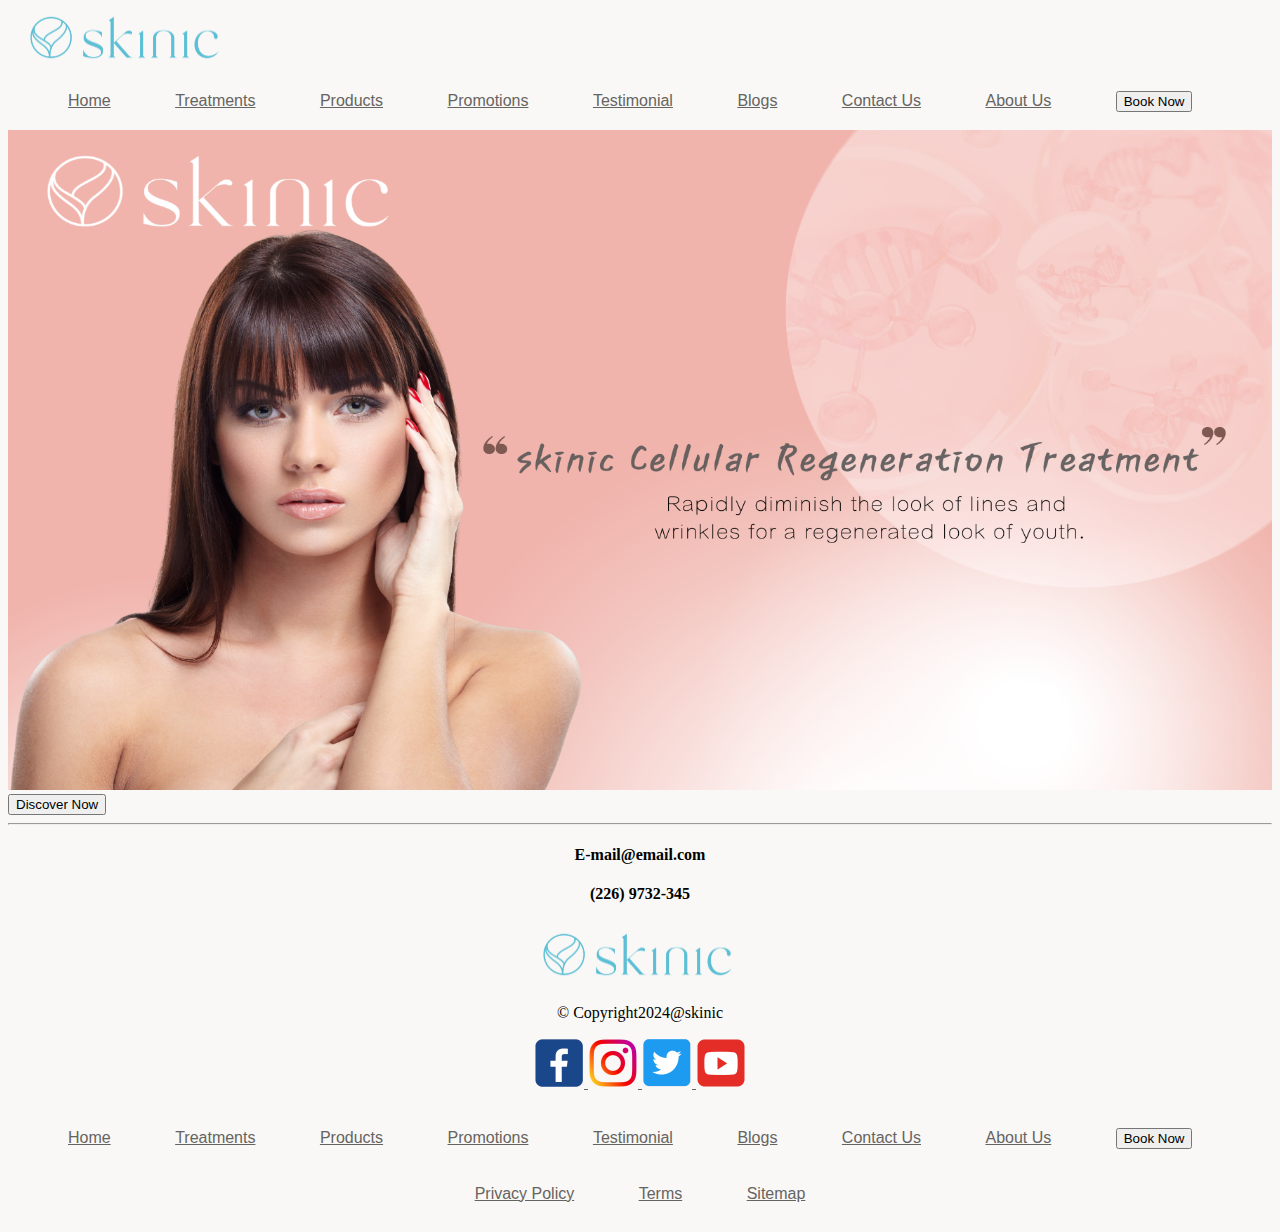
==== products.html @ 2d201b30 "Add the elements for index.html" ====
<!DOCTYPE html>
<html lang="en">
<head>
    <meta charset="UTF-8">
    
    <title>skinic-Product</title>

    <link href="css/product.css" rel="stylesheet" type="text/css" media="screen">
</head>
<body>
    <header>
        <img src="images/skinic logo.png" alt="skinic logo" width="238" height="59">

        <nav>
            <h2 class="hidden" Main Navigation></h2>
            <ul>
                <li><a class href="index.html">Home</a></li>
                <li><a class href="treatments.html">Treatments</a></li>
                <li><a class href="products.html">Products</a></li>
                <li><a class href="promotions.html">Promotions</a></li>
                <li><a class href="testimonial.html">Testimonial</a></li>
                <li><a class href="blogs.html">Blogs</a></li>
                <li><a class href="contact.html">Contact Us</a></li>
                <li><a class href="about.html">About Us</a></li>
            </ul>
                <a href="booknow.html">
                    <button>Book Now</button>
                </a>
        </nav>
    </header>
        
        <br/>

    <main>
        <img src="images/skinic themetic img.png" alt="skinic themetic image" width="100%" height="660">
        
        <br>

        <a href="treatments.html">
            <button>Discover Now</button>
        </a>
    </main>
        
        <hr>


    <footer>
    <section>
            <h4>E-mail@email.com</h4>
            <h4>(226) 9732-345</h4>
            <img src="images/skinic logo.png" alt="skinic logo" width="238" height="59">
            <p>
            &copy; Copyright2024@skinic
            </p>
    </section>
      
    <section>
          <a href="https://facebook.com">
            <img src="images/facebook.png" alt="facebook" width="50px" height="50px">
          </a>
      
          <a href="https://www.instagram.com/">
            <img src="images/instagram.png" alt="instagram" width="50px" height="50px">
          </a>
      
          <a href="https://twitter.com/">
            <img src="images/twitter.png" alt="twitter" width="50px" height="50px">
          </a>
      
          <a href="https://youtube.com/">
            <img src="images/youtube.png" alt="you tube" width="50px" height="50px">
          </a>
    </section>
          
          <br/>
          <br/>
      
    <section>
            <nav style="text-align: left;">
            <ul>
                      <li><a class href="index.html">Home</a></li>
                      <li><a class href="treatments.html">Treatments</a></li>
                      <li><a class href="products.html">Products</a></li>
                      <li><a class href="promotions.html">Promotions</a></li>
                      <li><a class href="testimonial.html">Testimonial</a></li>
                      <li><a class href="blogs.html">Blogs</a></li>
                      <li><a class href="contact.html">Contact Us</a></li>
                      <li><a class href="about.html">About Us</a></li>
              </ul>
            <a href="booknow.html">
              <button>Book Now</button>
            </a>
            </nav>
    </section>
      
          <br/>
          <br/>
      
    <section>
            <nav style="align-items: center;">
            <ul>
                      <li><a class href="#">Privacy Policy</a></li>
                      <li><a class href="#">Terms</a></li>
                      <li><a class href="#">Sitemap</a></li>     
            </ul>
            </nav>
    </section>
      </footer>
        </body>
      
      
      </html>
---- css/product.css ----
body {
    background-color: rgb(249, 248, 246);
}

header,ul,li {
    display: inline;
}

ul,li {
    width: 80px;
    border-color: rgb(255, 255, 255);
    border-style:hidden ;
    border-width: 30px;
    padding: 30px;
    margin-top: 30px;
    font-family: 'Segoe UI', Tahoma, Geneva, Verdana, sans-serif;
    color: rgb(88, 83, 81);
}

a:link {
    color: hwb(40 38% 60%);
}

a:hover {
    color: hwb(192 15% 16%);
}

h1 {
    text-align: center;
    color: #4c4b4b;
    font-size:xx-large;
}

h3 {
    text-align: center;
    color: #4c4b4b;
}

section,ul,li {
    text-align: center;
}
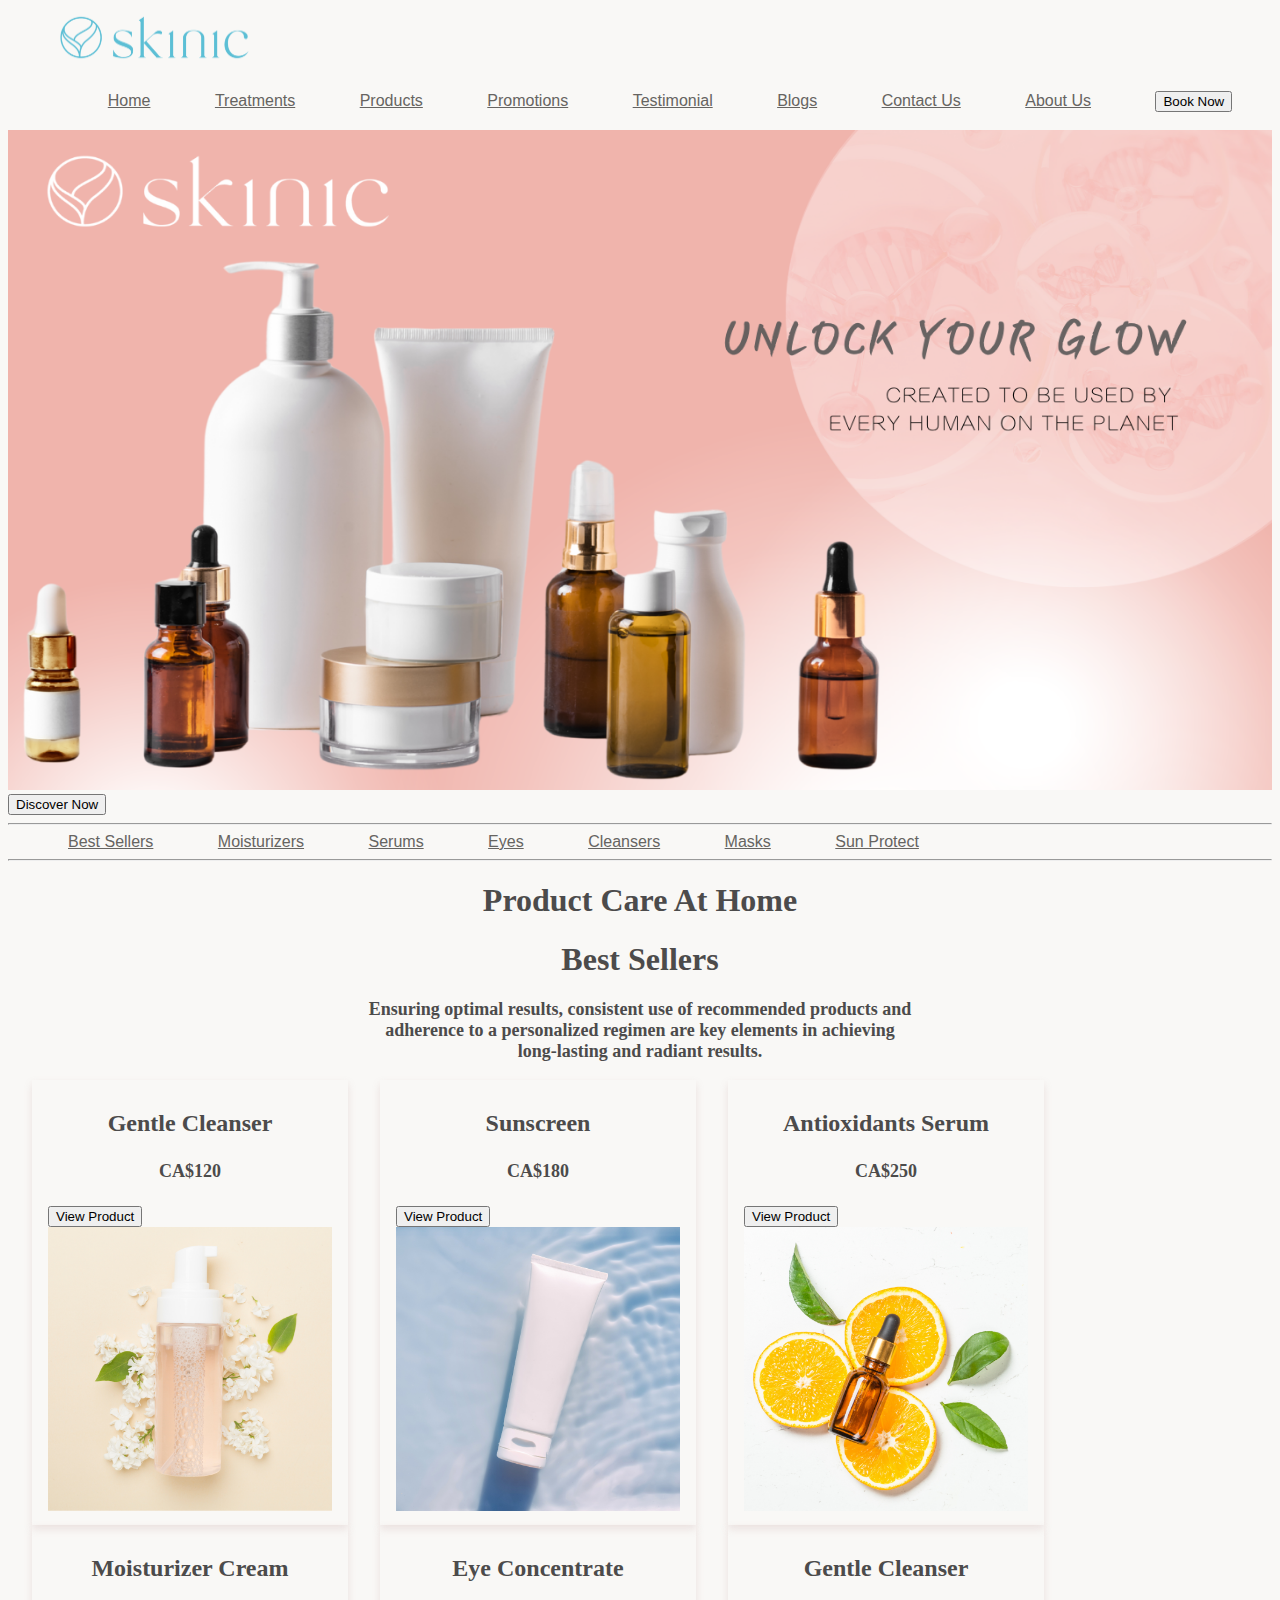
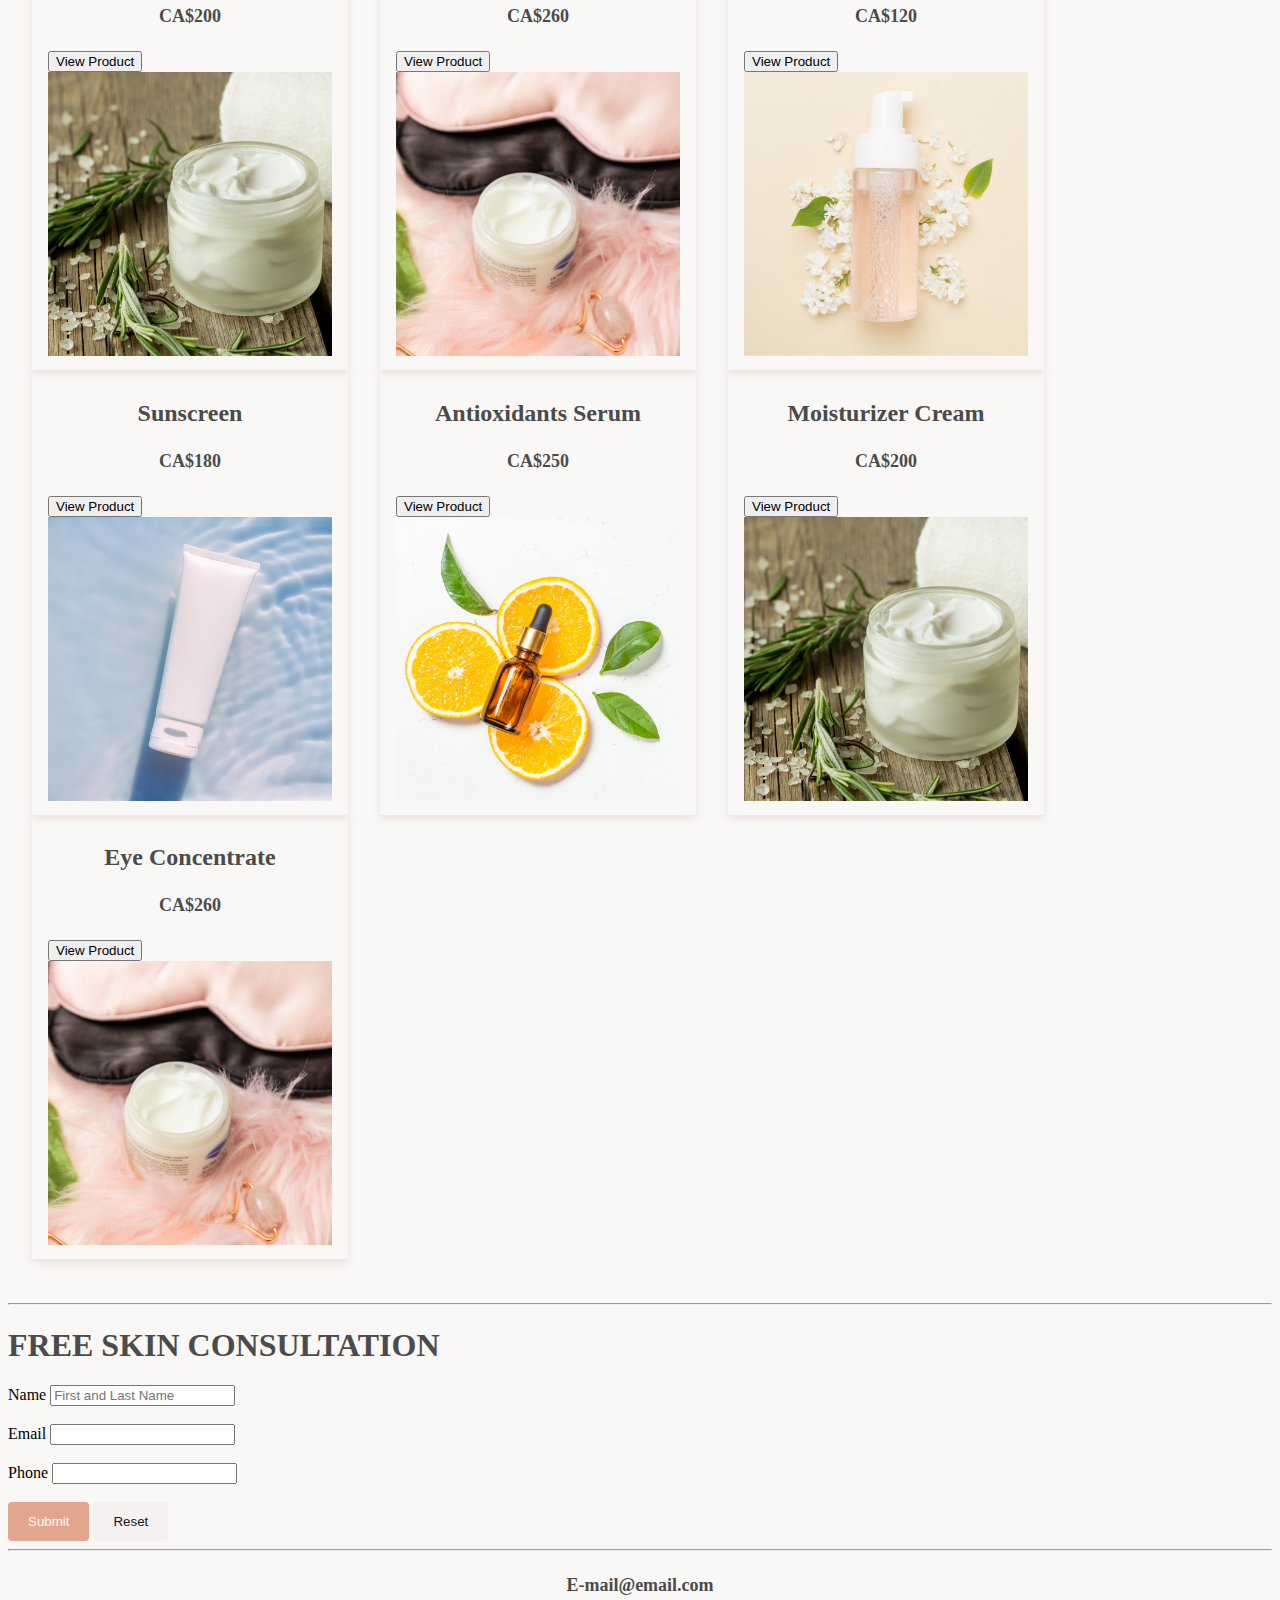
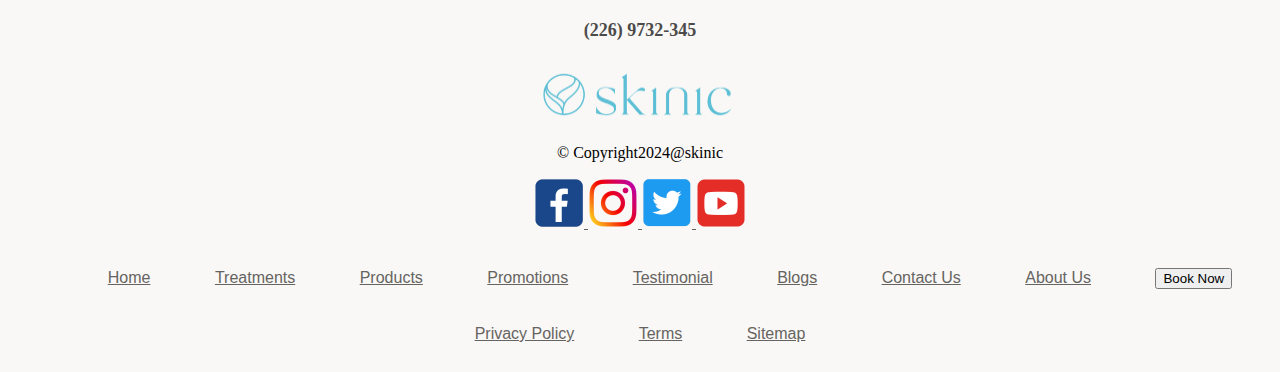
==== commit cf892168: "1052" ====
--- a/products.html
+++ b/products.html
@@ -7,10 +7,11 @@
 
     <link href="css/product.css" rel="stylesheet" type="text/css" media="screen">
 </head>
+
 <body>
     <header>
         <img src="images/skinic logo.png" alt="skinic logo" width="238" height="59">
-
+        <div class="nav" style="text-align: center;">
         <nav>
             <h2 class="hidden" Main Navigation></h2>
             <ul>
@@ -27,88 +28,273 @@
                     <button>Book Now</button>
                 </a>
         </nav>
+      </div>
     </header>
         
         <br/>
 
     <main>
-        <img src="images/skinic themetic img.png" alt="skinic themetic image" width="100%" height="660">
+      <section>
+      <img src="images/Product-thematic.png" alt="product themetic image" width="100%" height="660">
         
         <br>
 
         <a href="treatments.html">
             <button>Discover Now</button>
         </a>
+      </section>  
+
+        <section>
+        <hr>
+        <div class="product-link">
+        <ul>
+          <li><a class href="#">Best Sellers</a></li>
+          <li><a class href="#">Moisturizers</a></li>
+          <li><a class href="#">Serums</a></li>
+          <li><a class href="#">Eyes</a></li>
+          <li><a class href="#">Cleansers</a></li>
+          <li><a class href="#">Masks</a></li>
+          <li><a class href="#">Sun Protect</a></li>
+        </ul>
+      </div>
+      </section>
     </main>
+
+      <section>
+        <hr>
+        <h1>Product Care At Home</h1>
+        <h1>Best Sellers</h1>
+                <h3>Ensuring optimal results, consistent use of recommended products and
+                  <br/> adherence to a personalized regimen are key elements in achieving
+                  <br/> long-lasting and radiant results.
+                </h3>
+
+                <div class="row">
+                  <div class="products-column">
+                    <div class="products-card">
+                      <h2>Gentle Cleanser</h2>
+                      <h4>CA$120</h4>
+                        <a href="products.html">
+                          <button class="View Product">View Product</button>
+                        <div class="products-scroll-container">
+                        <img src="images/Gentle_Cleanser.png" alt="Gentle Cleanser" style="width:100%">
+                        </a>
+                      </div>
+                    </div>
+                  </div>
+
+                  <div class="products-column">
+                    <div class="products-card">
+                      <h2>Sunscreen</h2>
+                      <h4>CA$180</h4>
+                        <a href="products.html">
+                          <button class="View Product">View Product</button>
+                        <div class="products-scroll-container">
+                        <img src="images/Sunscreen.png" alt="Sun Screen" style="width:100%">
+                        </a>
+                      </div>
+                    </div>
+                  </div>
+
+                  <div class="products-column">
+                    <div class="products-card">
+                      <h2>Antioxidants Serum</h2>
+                      <h4>CA$250</h4>
+                        <a href="products.html">
+                          <button class="View Product">View Product</button>
+                        <div class="products-scroll-container">
+                        <img src="images/Serum.png" alt="Antioxidants Serum" style="width:100%">
+                        </a>
+                      </div>
+                    </div>
+                  </div>
+
+                  <div class="products-column">
+                    <div class="products-card">
+                      <h2>Moisturizer Cream</h2>
+                      <h4>CA$200</h4>
+                        <a href="products.html">
+                          <button class="View Product">View Product</button>
+                        <div class="products-scroll-container">
+                        <img src="images/FaceCream.png" alt="Moisturizer Cream" style="width:100%">
+                        </a>
+                      </div>
+                    </div>
+                  </div>
+
+                  <div class="products-column">
+                    <div class="products-card">
+                      <h2>Eye Concentrate</h2>
+                      <h4>CA$260</h4>
+                        <a href="products.html">
+                          <button class="View Product">View Product</button>
+                        <div class="products-scroll-container">
+                        <img src="images/EyeCream.png" alt="Eye Cream" style="width:100%">
+                        </a>
+                      </div>
+                    </div>
+                  </div>
+
+                  <div class="products-column">
+                    <div class="products-card">
+                      <h2>Gentle Cleanser</h2>
+                      <h4>CA$120</h4>
+                        <a href="products.html">
+                          <button class="View Product">View Product</button>
+                        <div class="products-scroll-container">
+                        <img src="images/Gentle_Cleanser.png" alt="Gentle Cleanser" style="width:100%">
+                        </a>
+                      </div>
+                    </div>
+                  </div>
+
+                  <div class="products-column">
+                    <div class="products-card">
+                      <h2>Sunscreen</h2>
+                      <h4>CA$180</h4>
+                        <a href="products.html">
+                          <button class="View Product">View Product</button>
+                        <div class="products-scroll-container">
+                        <img src="images/Sunscreen.png" alt="Sun Screen" style="width:100%">
+                        </a>
+                      </div>
+                    </div>
+                  </div>
+
+                  <div class="products-column">
+                    <div class="products-card">
+                      <h2>Antioxidants Serum</h2>
+                      <h4>CA$250</h4>
+                        <a href="products.html">
+                          <button class="View Product">View Product</button>
+                        <div class="products-scroll-container">
+                        <img src="images/Serum.png" alt="Antioxidants Serum" style="width:100%">
+                        </a>
+                      </div>
+                    </div>
+                  </div>
+
+                  <div class="products-column">
+                    <div class="products-card">
+                      <h2>Moisturizer Cream</h2>
+                      <h4>CA$200</h4>
+                        <a href="products.html">
+                          <button class="View Product">View Product</button>
+                        <div class="products-scroll-container">
+                        <img src="images/FaceCream.png" alt="Moisturizer Cream" style="width:100%">
+                        </a>
+                      </div>
+                    </div>
+                  </div>
+
+                  <div class="products-column">
+                    <div class="products-card">
+                      <h2>Eye Concentrate</h2>
+                      <h4>CA$260</h4>
+                        <a href="products.html">
+                          <button class="View Product">View Product</button>
+                        <div class="products-scroll-container">
+                        <img src="images/EyeCream.png" alt="Eye Cream" style="width:100%">
+                        </a>
+                      </div>
+                    </div>
+                  </div>
+</section>
+<br/>
+<br/>
+
+      <section>
+        <hr>
+        <h1 style="text-align: left;">FREE SKIN CONSULTATION</h1>
+      <form autocomplete="off" method="post" action="form.php" style="text-align: left;">
+        <label>Name</label>
+        <input type="name" placeholder="First and Last Name" required>
+        <br/>
+        <br/>
+        <label>Email</label>
+        <input type="email" required>
+        <br/>
+        <br/>
+        <label>Phone</label>
+        <input type="tel" (requires valid #)>
+        <br/>
+        <br/>
+        <input type="submit" value="Submit">
+        <button type="reset">Reset</button>
+      </form>
+  </section>
         
-        <hr>
-
-
-    <footer>
+  <hr>
+
+
+  <footer>
+    <div class="company-info" style="text-align: center;">
     <section>
-            <h4>E-mail@email.com</h4>
-            <h4>(226) 9732-345</h4>
-            <img src="images/skinic logo.png" alt="skinic logo" width="238" height="59">
-            <p>
-            &copy; Copyright2024@skinic
-            </p>
+        <h4>E-mail@email.com</h4>
+        <h4>(226) 9732-345</h4>
+        <img src="images/skinic logo.png" alt="skinic logo" width="238" height="59">
+        <p>
+        &copy; Copyright2024@skinic
+        </p>
     </section>
-      
+    </div>
+  
+    <div class="social-media" style="text-align: center;">
     <section>
-          <a href="https://facebook.com">
-            <img src="images/facebook.png" alt="facebook" width="50px" height="50px">
-          </a>
-      
-          <a href="https://www.instagram.com/">
-            <img src="images/instagram.png" alt="instagram" width="50px" height="50px">
-          </a>
-      
-          <a href="https://twitter.com/">
-            <img src="images/twitter.png" alt="twitter" width="50px" height="50px">
-          </a>
-      
-          <a href="https://youtube.com/">
-            <img src="images/youtube.png" alt="you tube" width="50px" height="50px">
-          </a>
+      <a href="https://facebook.com">
+        <img src="images/facebook.png" alt="facebook" width="50px" height="50px">
+      </a>
+  
+      <a href="https://www.instagram.com/">
+        <img src="images/instagram.png" alt="instagram" width="50px" height="50px">
+      </a>
+  
+      <a href="https://twitter.com/">
+        <img src="images/twitter.png" alt="twitter" width="50px" height="50px">
+      </a>
+  
+      <a href="https://youtube.com/">
+        <img src="images/youtube.png" alt="you tube" width="50px" height="50px">
+      </a>
     </section>
-          
-          <br/>
-          <br/>
-      
+    </div>
+    
+      <br/>
+      <br/>
+  
+      <div class="footer-nav" style="text-align: center;">
+        <section>
+        <nav>
+        <ul>
+                  <li><a class href="index.html">Home</a></li>
+                  <li><a class href="treatments.html">Treatments</a></li>
+                  <li><a class href="products.html">Products</a></li>
+                  <li><a class href="promotions.html">Promotions</a></li>
+                  <li><a class href="testimonial.html">Testimonial</a></li>
+                  <li><a class href="blogs.html">Blogs</a></li>
+                  <li><a class href="contact.html">Contact Us</a></li>
+                  <li><a class href="about.html">About Us</a></li>
+          </ul>
+        <a href="booknow.html">
+          <button>Book Now</button>
+        </a>
+        </nav>
+      </section>
+  
+      <br/>
+      <br/>
+  
     <section>
-            <nav style="text-align: left;">
-            <ul>
-                      <li><a class href="index.html">Home</a></li>
-                      <li><a class href="treatments.html">Treatments</a></li>
-                      <li><a class href="products.html">Products</a></li>
-                      <li><a class href="promotions.html">Promotions</a></li>
-                      <li><a class href="testimonial.html">Testimonial</a></li>
-                      <li><a class href="blogs.html">Blogs</a></li>
-                      <li><a class href="contact.html">Contact Us</a></li>
-                      <li><a class href="about.html">About Us</a></li>
-              </ul>
-            <a href="booknow.html">
-              <button>Book Now</button>
-            </a>
-            </nav>
-    </section>
-      
-          <br/>
-          <br/>
-      
-    <section>
-            <nav style="align-items: center;">
-            <ul>
-                      <li><a class href="#">Privacy Policy</a></li>
-                      <li><a class href="#">Terms</a></li>
-                      <li><a class href="#">Sitemap</a></li>     
-            </ul>
-            </nav>
-    </section>
-      </footer>
-        </body>
-      
-      
+        <nav style="align-items: center;">
+        <ul>
+                  <li><a class href="#">Privacy Policy</a></li>
+                  <li><a class href="#">Terms</a></li>
+                  <li><a class href="#">Sitemap</a></li>     
+        </ul>
+        </nav>
+      </section>
+  </footer>
+    </body>
       </html>
 
 
--- a/css/product.css
+++ b/css/product.css
@@ -6,7 +6,7 @@
     display: inline;
 }
 
-ul,li {
+header,ul,li {
     width: 80px;
     border-color: rgb(255, 255, 255);
     border-style:hidden ;
@@ -26,18 +26,70 @@
 }
 
 h1 {
-    text-align: center;
-    color: #4c4b4b;
-    font-size:xx-large;
+  text-align: center;
+  color: #4c4b4b;
+  font-size:xx-large;
 }
 
-h3 {
-    text-align: center;
-    color: #4c4b4b;
+h2 {
+text-align: center;
+color: #4c4b4b;
+font-size:x-large;
 }
 
-section,ul,li {
-    text-align: center;
+h3,h4 {
+  text-align: center;
+  color: #4c4b4b;
+  font-size:large;
 }
 
-  +.products-column {
+  float:left;
+  width: 25%;
+  margin-left:16px;
+  padding: 0px 8px;
+  display: flex;
+  align-items: center;
+  justify-content: center
+}
+
+.products-card {
+  box-shadow: 0 4px 8px 0 #b5888833;
+  padding: 10px 16px;
+}
+
+.products-scroll-container::after, .row::after {
+  content: "";
+  clear: both;
+  display: table;
+}
+
+.products-button {
+  border: none;
+  outline: 0;
+  display:inline;
+  padding: 8px;
+  color: white;
+  background-color: #000;
+  text-align: center;
+  cursor: pointer;
+  width: 100%;
+}
+
+input[type=submit] {
+  background-color: hsl(17, 59%, 72%);
+  color: white;
+  padding: 12px 20px;
+  border: none;
+  border-radius: 4px;
+  cursor: pointer;
+}
+
+button[type="reset"] {
+  background-color: hwb(15 94% 4%);
+  color: #151515;
+  padding: 12px 20px;
+  border: none;
+  border-radius: 4px;
+  cursor: pointer;
+}
